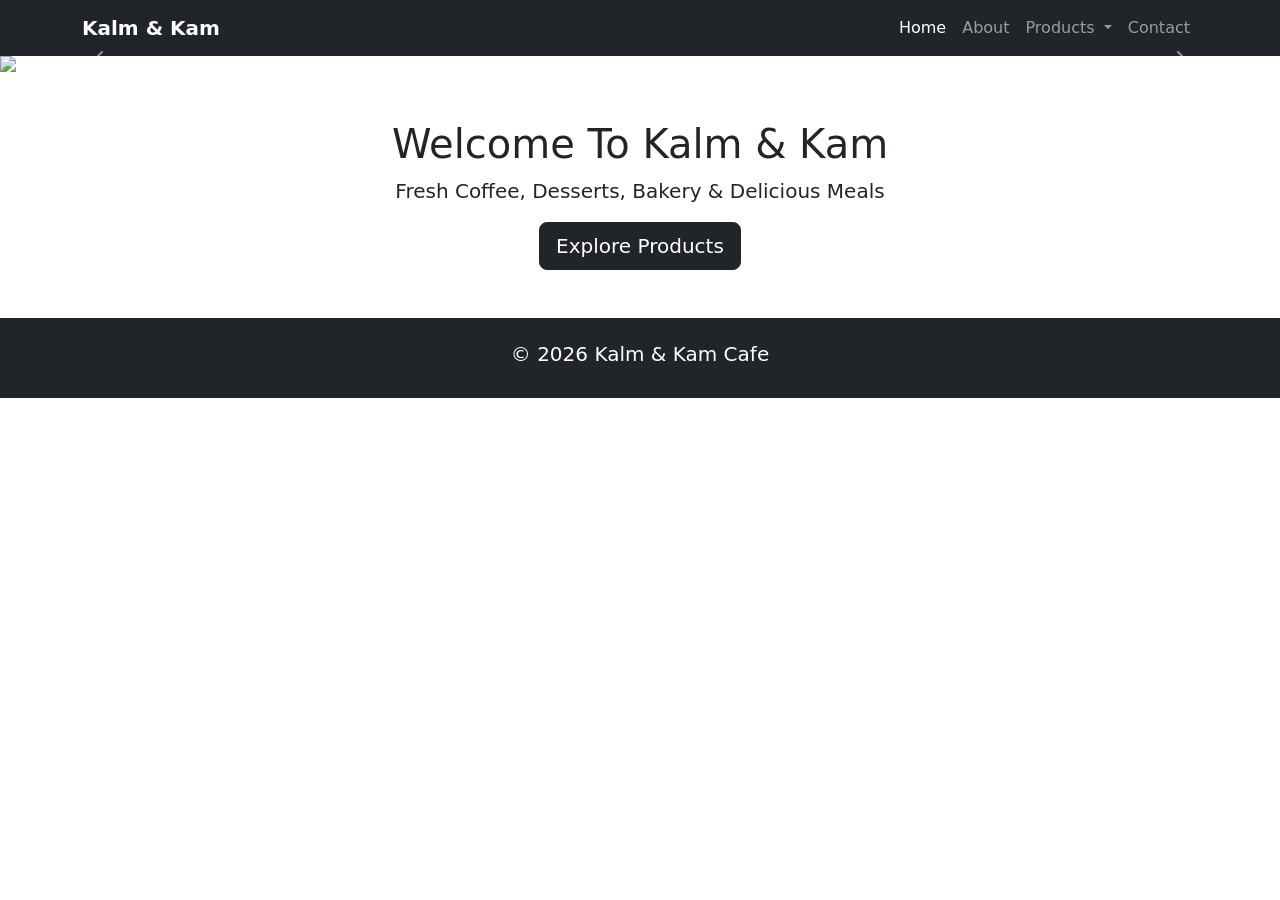
==== index.html @ 92d133d0 "Create index.html" ====
<!DOCTYPE html>
<html lang="en">

<head>

<meta charset="UTF-8">

<meta name="viewport"
content="width=device-width, initial-scale=1.0">

<title>Kalm & Kam Cafe</title>

<link href="https://cdn.jsdelivr.net/npm/bootstrap@5.3.3/dist/css/bootstrap.min.css"
rel="stylesheet">

<link rel="stylesheet"
href="style.css">

</head>

<body>

<!-- NAVBAR -->

<nav class="navbar navbar-expand-lg navbar-dark bg-dark">

<div class="container">

<a class="navbar-brand fw-bold"
href="index.html">

Kalm & Kam

</a>

<button class="navbar-toggler"
type="button"
data-bs-toggle="collapse"
data-bs-target="#menu">

<span class="navbar-toggler-icon"></span>

</button>

<div class="collapse navbar-collapse"
id="menu">

<ul class="navbar-nav ms-auto">

<li class="nav-item">

<a class="nav-link active"
href="index.html">

Home

</a>

</li>

<li class="nav-item">

<a class="nav-link"
href="about.html">

About

</a>

</li>

<li class="nav-item dropdown">

<a class="nav-link dropdown-toggle"
href="products.html"
role="button"
data-bs-toggle="dropdown">

Products

</a>

<ul class="dropdown-menu dropdown-menu-dark p-3">

<li>

<h5 class="text-warning text-center">

Our Menu

</h5>

</li>

<li>
<hr class="dropdown-divider">
</li>

<li>

<table class="table table-dark table-bordered text-center">

<tr>
<th>Product</th>
<th>Price</th>
</tr>

<tr>
<td>Cheesecake</td>
<td>Rs.250</td>
</tr>

<tr>
<td>Latte</td>
<td>Rs.200</td>
</tr>

<tr>
<td>Pizza</td>
<td>Rs.350</td>
</tr>

<tr>
<td>Burger</td>
<td>Rs.280</td>
</tr>

</table>

</li>

<li>

<a href="products.html"
class="btn btn-warning w-100">

View Products

</a>

</li>

</ul>

</li>

<li class="nav-item">

<a class="nav-link"
href="contact.html">

Contact

</a>

</li>

</ul>

</div>

</div>

</nav>

<!-- CAROUSEL -->

<div id="slider"
class="carousel slide"
data-bs-ride="carousel">

<div class="carousel-inner">

<div class="carousel-item active">

<img src="https://images.unsplash.com/photo-1495474472287-4d71bcdd2085?q=80&w=1600"
class="d-block w-100 slider-img">

<div class="carousel-caption">

<h1>Fresh Coffee</h1>

<p>Premium Coffee Experience</p>

</div>

</div>

<div class="carousel-item">

<img src="https://images.unsplash.com/photo-1519864600265-abb23847ef2c?q=80&w=1600"
class="d-block w-100 slider-img">

<div class="carousel-caption">

<h1>Delicious Cakes</h1>

<p>Fresh Bakery Products</p>

</div>

</div>

<div class="carousel-item">

<img src="https://images.unsplash.com/photo-1563805042-7684c019e1cb?q=80&w=1600"
class="d-block w-100 slider-img">

<div class="carousel-caption">

<h1>Fruit Ice Cream</h1>

<p>Cold & Fresh Desserts</p>

</div>

</div>

</div>

<button class="carousel-control-prev"
type="button"
data-bs-target="#slider"
data-bs-slide="prev">

<span class="carousel-control-prev-icon"></span>

</button>

<button class="carousel-control-next"
type="button"
data-bs-target="#slider"
data-bs-slide="next">

<span class="carousel-control-next-icon"></span>

</button>

</div>

<!-- WELCOME -->

<section class="container py-5 text-center">

<h1>Welcome To Kalm & Kam</h1>

<p class="lead">

Fresh Coffee, Desserts,
Bakery & Delicious Meals

</p>

<a href="products.html"
class="btn btn-dark btn-lg">

Explore Products

</a>

</section>

<!-- FOOTER -->

<footer class="bg-dark text-white text-center p-4">

<h5>© 2026 Kalm & Kam Cafe</h5>

</footer>

<script src="https://cdn.jsdelivr.net/npm/bootstrap@5.3.3/dist/js/bootstrap.bundle.min.js"></script>

</body>

</html>
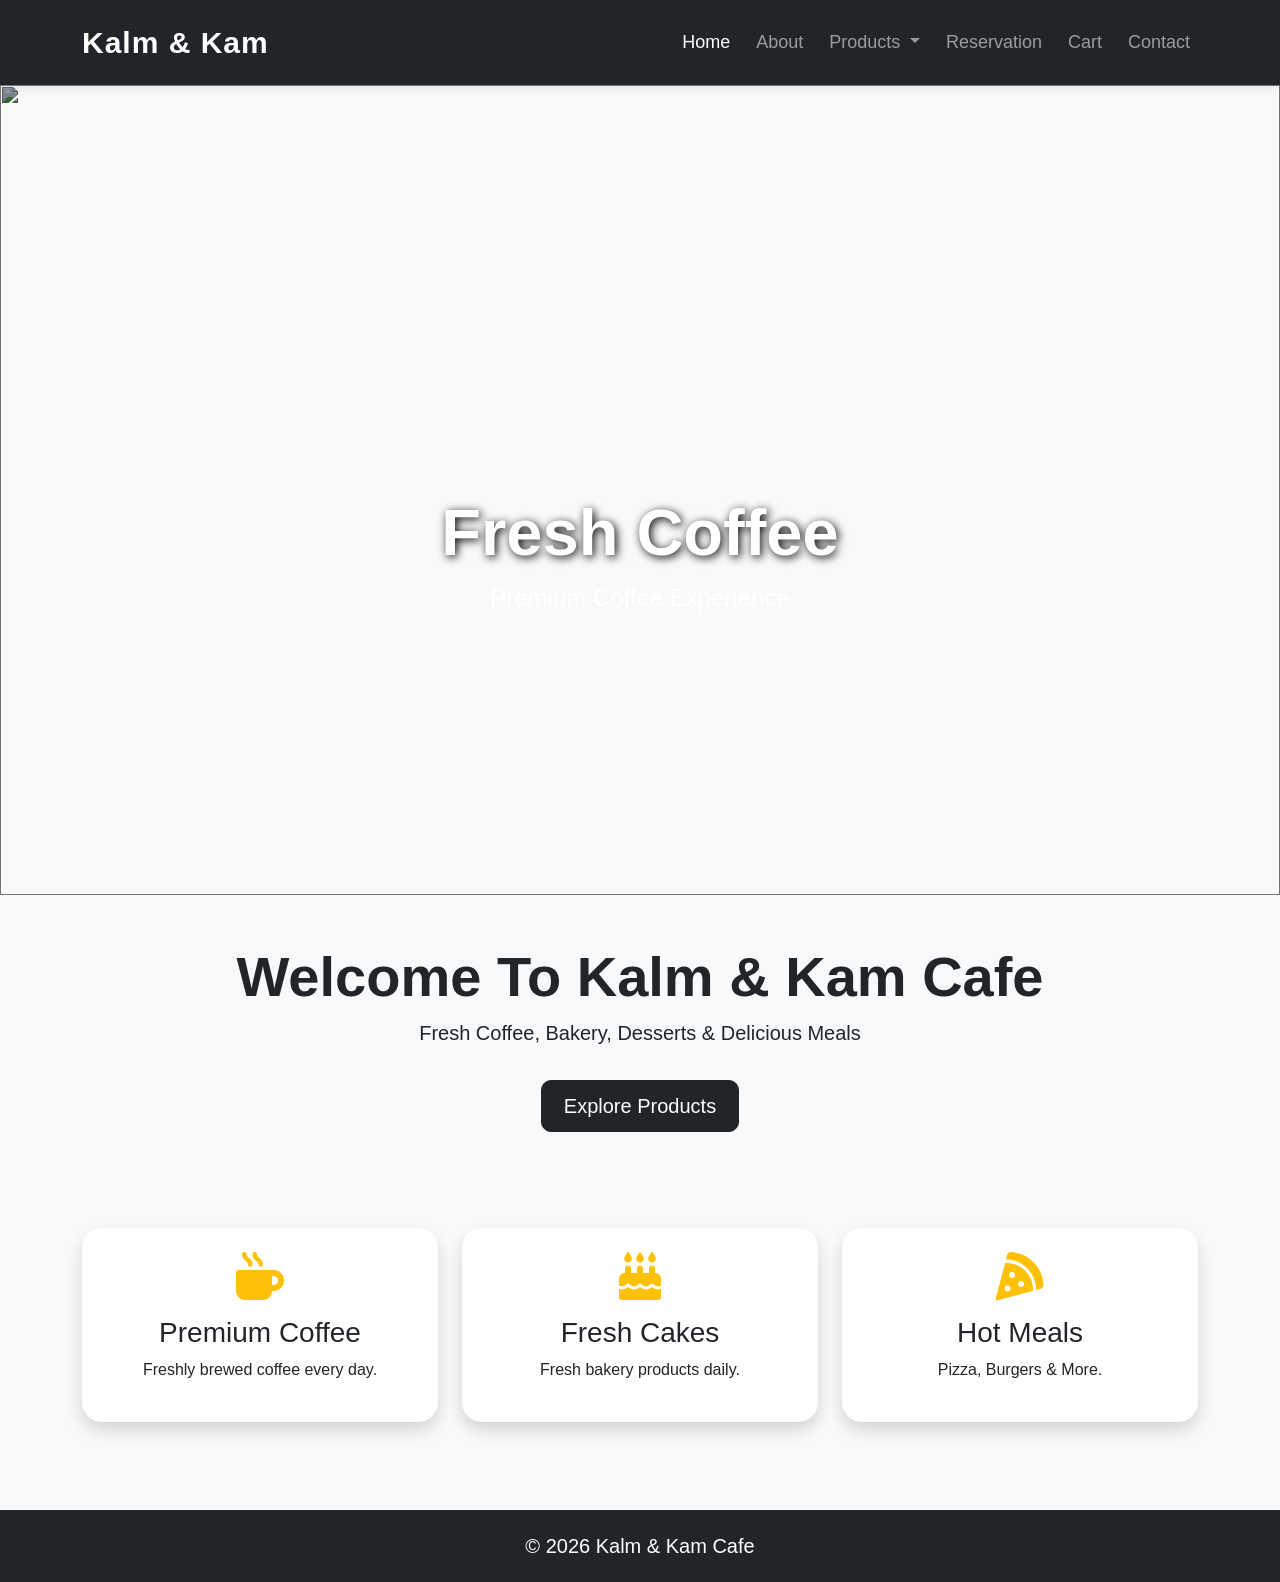
==== commit e98583d8: "Add files via upload" ====
--- a/index.html
+++ b/index.html
@@ -1,275 +1,328 @@
-<!DOCTYPE html>
-<html lang="en">
-
-<head>
-
-<meta charset="UTF-8">
-
-<meta name="viewport"
-content="width=device-width, initial-scale=1.0">
-
-<title>Kalm & Kam Cafe</title>
-
-<link href="https://cdn.jsdelivr.net/npm/bootstrap@5.3.3/dist/css/bootstrap.min.css"
-rel="stylesheet">
-
-<link rel="stylesheet"
-href="style.css">
-
-</head>
-
-<body>
-
-<!-- NAVBAR -->
-
-<nav class="navbar navbar-expand-lg navbar-dark bg-dark">
-
-<div class="container">
-
-<a class="navbar-brand fw-bold"
-href="index.html">
-
-Kalm & Kam
-
-</a>
-
-<button class="navbar-toggler"
-type="button"
-data-bs-toggle="collapse"
-data-bs-target="#menu">
-
-<span class="navbar-toggler-icon"></span>
-
-</button>
-
-<div class="collapse navbar-collapse"
-id="menu">
-
-<ul class="navbar-nav ms-auto">
-
-<li class="nav-item">
-
-<a class="nav-link active"
-href="index.html">
-
-Home
-
-</a>
-
-</li>
-
-<li class="nav-item">
-
-<a class="nav-link"
-href="about.html">
-
-About
-
-</a>
-
-</li>
-
-<li class="nav-item dropdown">
-
-<a class="nav-link dropdown-toggle"
-href="products.html"
-role="button"
-data-bs-toggle="dropdown">
-
-Products
-
-</a>
-
-<ul class="dropdown-menu dropdown-menu-dark p-3">
-
-<li>
-
-<h5 class="text-warning text-center">
-
-Our Menu
-
-</h5>
-
-</li>
-
-<li>
-<hr class="dropdown-divider">
-</li>
-
-<li>
-
-<table class="table table-dark table-bordered text-center">
-
-<tr>
-<th>Product</th>
-<th>Price</th>
-</tr>
-
-<tr>
-<td>Cheesecake</td>
-<td>Rs.250</td>
-</tr>
-
-<tr>
-<td>Latte</td>
-<td>Rs.200</td>
-</tr>
-
-<tr>
-<td>Pizza</td>
-<td>Rs.350</td>
-</tr>
-
-<tr>
-<td>Burger</td>
-<td>Rs.280</td>
-</tr>
-
-</table>
-
-</li>
-
-<li>
-
-<a href="products.html"
-class="btn btn-warning w-100">
-
-View Products
-
-</a>
-
-</li>
-
-</ul>
-
-</li>
-
-<li class="nav-item">
-
-<a class="nav-link"
-href="contact.html">
-
-Contact
-
-</a>
-
-</li>
-
-</ul>
-
-</div>
-
-</div>
-
-</nav>
-
-<!-- CAROUSEL -->
-
-<div id="slider"
-class="carousel slide"
-data-bs-ride="carousel">
-
-<div class="carousel-inner">
-
-<div class="carousel-item active">
-
-<img src="https://images.unsplash.com/photo-1495474472287-4d71bcdd2085?q=80&w=1600"
-class="d-block w-100 slider-img">
-
-<div class="carousel-caption">
-
-<h1>Fresh Coffee</h1>
-
-<p>Premium Coffee Experience</p>
-
-</div>
-
-</div>
-
-<div class="carousel-item">
-
-<img src="https://images.unsplash.com/photo-1519864600265-abb23847ef2c?q=80&w=1600"
-class="d-block w-100 slider-img">
-
-<div class="carousel-caption">
-
-<h1>Delicious Cakes</h1>
-
-<p>Fresh Bakery Products</p>
-
-</div>
-
-</div>
-
-<div class="carousel-item">
-
-<img src="https://images.unsplash.com/photo-1563805042-7684c019e1cb?q=80&w=1600"
-class="d-block w-100 slider-img">
-
-<div class="carousel-caption">
-
-<h1>Fruit Ice Cream</h1>
-
-<p>Cold & Fresh Desserts</p>
-
-</div>
-
-</div>
-
-</div>
-
-<button class="carousel-control-prev"
-type="button"
-data-bs-target="#slider"
-data-bs-slide="prev">
-
-<span class="carousel-control-prev-icon"></span>
-
-</button>
-
-<button class="carousel-control-next"
-type="button"
-data-bs-target="#slider"
-data-bs-slide="next">
-
-<span class="carousel-control-next-icon"></span>
-
-</button>
-
-</div>
-
-<!-- WELCOME -->
-
-<section class="container py-5 text-center">
-
-<h1>Welcome To Kalm & Kam</h1>
-
-<p class="lead">
-
-Fresh Coffee, Desserts,
-Bakery & Delicious Meals
-
-</p>
-
-<a href="products.html"
-class="btn btn-dark btn-lg">
-
-Explore Products
-
-</a>
-
-</section>
-
-<!-- FOOTER -->
-
-<footer class="bg-dark text-white text-center p-4">
-
-<h5>© 2026 Kalm & Kam Cafe</h5>
-
-</footer>
-
-<script src="https://cdn.jsdelivr.net/npm/bootstrap@5.3.3/dist/js/bootstrap.bundle.min.js"></script>
-
-</body>
-
-</html>
+<!DOCTYPE html>
+<html lang="en">
+
+<head>
+
+<meta charset="UTF-8">
+<meta name="viewport" content="width=device-width, initial-scale=1.0">
+
+<title>Kalm & Kam Cafe</title>
+
+<link href="https://cdn.jsdelivr.net/npm/bootstrap@5.3.3/dist/css/bootstrap.min.css" rel="stylesheet">
+
+<link rel="stylesheet" href="style.css">
+
+<link rel="stylesheet"
+href="https://cdnjs.cloudflare.com/ajax/libs/font-awesome/6.5.1/css/all.min.css">
+
+</head>
+
+<body>
+
+<!-- NAVBAR -->
+
+<nav class="navbar navbar-expand-lg navbar-dark bg-dark">
+
+<div class="container">
+
+<a class="navbar-brand fw-bold" href="index.html">
+Kalm & Kam
+</a>
+
+<button class="navbar-toggler"
+type="button"
+data-bs-toggle="collapse"
+data-bs-target="#menu">
+
+<span class="navbar-toggler-icon"></span>
+
+</button>
+
+<div class="collapse navbar-collapse" id="menu">
+
+<ul class="navbar-nav ms-auto">
+
+<li class="nav-item">
+<a class="nav-link active" href="index.html">
+Home
+</a>
+</li>
+
+<li class="nav-item">
+<a class="nav-link" href="about.html">
+About
+</a>
+</li>
+
+<!-- PRODUCTS DROPDOWN -->
+
+<li class="nav-item dropdown">
+
+<a class="nav-link dropdown-toggle"
+href="#"
+role="button"
+data-bs-toggle="dropdown">
+
+Products
+
+</a>
+
+<ul class="dropdown-menu dropdown-menu-dark p-3">
+
+<li>
+
+<h5 class="text-warning text-center">
+Our Menu
+</h5>
+
+</li>
+
+<li>
+<hr class="dropdown-divider">
+</li>
+
+<li>
+
+<table class="table table-dark table-bordered text-center">
+
+<tr>
+<th>Product</th>
+<th>Price</th>
+</tr>
+
+<tr>
+<td>Cheesecake</td>
+<td>₹250</td>
+</tr>
+
+<tr>
+<td>Latte</td>
+<td>₹200</td>
+</tr>
+
+<tr>
+<td>Pizza</td>
+<td>₹350</td>
+</tr>
+
+<tr>
+<td>Burger</td>
+<td>₹280</td>
+</tr>
+
+<tr>
+<td>Ice Cream</td>
+<td>₹170</td>
+</tr>
+
+</table>
+
+</li>
+
+<li>
+
+<a href="products.html"
+class="btn btn-warning w-100">
+
+View Products
+
+</a>
+
+</li>
+
+</ul>
+
+</li>
+
+<li class="nav-item">
+<a class="nav-link" href="reservation.html">
+Reservation
+</a>
+</li>
+
+<li class="nav-item">
+<a class="nav-link" href="cart.html">
+Cart
+</a>
+</li>
+
+<li class="nav-item">
+<a class="nav-link" href="contact.html">
+Contact
+</a>
+</li>
+
+</ul>
+
+</div>
+
+</div>
+
+</nav>
+
+<!-- SLIDER -->
+
+<div id="slider"
+class="carousel slide"
+data-bs-ride="carousel">
+
+<div class="carousel-inner">
+
+<div class="carousel-item active">
+
+<img src="https://images.unsplash.com/photo-1495474472287-4d71bcdd2085?q=80&w=1600"
+class="d-block w-100 slider-img">
+
+<div class="carousel-caption">
+
+<h1>Fresh Coffee</h1>
+
+<p>Premium Coffee Experience</p>
+
+</div>
+
+</div>
+
+<div class="carousel-item">
+
+<img src="https://images.unsplash.com/photo-1519864600265-abb23847ef2c?q=80&w=1600"
+class="d-block w-100 slider-img">
+
+<div class="carousel-caption">
+
+<h1>Fresh Cakes</h1>
+
+<p>Delicious Bakery Products</p>
+
+</div>
+
+</div>
+
+<div class="carousel-item">
+
+<img src="https://images.unsplash.com/photo-1563805042-7684c019e1cb?q=80&w=1600"
+class="d-block w-100 slider-img">
+
+<div class="carousel-caption">
+
+<h1>Ice Creams</h1>
+
+<p>Fresh & Cold Desserts</p>
+
+</div>
+
+</div>
+
+</div>
+
+<button class="carousel-control-prev"
+type="button"
+data-bs-target="#slider"
+data-bs-slide="prev">
+
+<span class="carousel-control-prev-icon"></span>
+
+</button>
+
+<button class="carousel-control-next"
+type="button"
+data-bs-target="#slider"
+data-bs-slide="next">
+
+<span class="carousel-control-next-icon"></span>
+
+</button>
+
+</div>
+
+<!-- WELCOME -->
+
+<section class="container py-5 text-center">
+
+<h1 class="display-4 fw-bold">
+Welcome To Kalm & Kam Cafe
+</h1>
+
+<p class="lead">
+Fresh Coffee, Bakery, Desserts & Delicious Meals
+</p>
+
+<a href="products.html"
+class="btn btn-dark btn-lg mt-3">
+
+Explore Products
+
+</a>
+
+</section>
+
+<!-- FEATURES -->
+
+<section class="container py-5">
+
+<div class="row g-4">
+
+<div class="col-md-4">
+
+<div class="card shadow h-100 text-center p-4">
+
+<i class="fas fa-mug-hot fa-3x text-warning mb-3"></i>
+
+<h3>Premium Coffee</h3>
+
+<p>
+Freshly brewed coffee every day.
+</p>
+
+</div>
+
+</div>
+
+<div class="col-md-4">
+
+<div class="card shadow h-100 text-center p-4">
+
+<i class="fas fa-cake-candles fa-3x text-warning mb-3"></i>
+
+<h3>Fresh Cakes</h3>
+
+<p>
+Fresh bakery products daily.
+</p>
+
+</div>
+
+</div>
+
+<div class="col-md-4">
+
+<div class="card shadow h-100 text-center p-4">
+
+<i class="fas fa-pizza-slice fa-3x text-warning mb-3"></i>
+
+<h3>Hot Meals</h3>
+
+<p>
+Pizza, Burgers & More.
+</p>
+
+</div>
+
+</div>
+
+</div>
+
+</section>
+
+<!-- FOOTER -->
+
+<footer class="bg-dark text-white text-center p-4">
+
+<h5>© 2026 Kalm & Kam Cafe</h5>
+
+</footer>
+
+<script src="https://cdn.jsdelivr.net/npm/bootstrap@5.3.3/dist/js/bootstrap.bundle.min.js"></script>
+
+</body>
+</html>
--- a/style.css
+++ b/style.css
@@ -0,0 +1,333 @@
+/* ==========================
+   GENERAL
+========================== */
+
+*{
+margin:0;
+padding:0;
+box-sizing:border-box;
+scroll-behavior:smooth;
+}
+
+body{
+font-family:'Segoe UI',sans-serif;
+background:#f8f9fa;
+overflow-x:hidden;
+}
+
+/* ==========================
+   NAVBAR
+========================== */
+
+.navbar{
+padding:15px 0;
+box-shadow:0 2px 10px rgba(0,0,0,0.1);
+}
+
+.navbar-brand{
+font-size:30px;
+font-weight:bold;
+letter-spacing:1px;
+}
+
+.nav-link{
+font-size:18px;
+margin-left:10px;
+transition:.4s;
+}
+
+.nav-link:hover{
+color:#ffc107 !important;
+}
+
+/* ==========================
+   DROPDOWN MENU
+========================== */
+
+.dropdown-menu{
+width:420px;
+border-radius:15px;
+}
+
+.dropdown-menu table{
+margin-bottom:10px;
+}
+
+.dropdown-menu th{
+background:#ffc107;
+color:#000;
+}
+
+/* ==========================
+   HERO BANNER
+========================== */
+
+.hero-banner{
+height:55vh;
+
+background:
+linear-gradient(
+rgba(0,0,0,0.6),
+rgba(0,0,0,0.6)
+),
+
+url('https://images.unsplash.com/photo-1495474472287-4d71bcdd2085?q=80&w=1600');
+
+background-size:cover;
+background-position:center;
+
+display:flex;
+justify-content:center;
+align-items:center;
+text-align:center;
+color:white;
+}
+
+.hero-banner h1{
+font-size:60px;
+font-weight:bold;
+text-shadow:2px 2px 10px black;
+}
+
+.hero-banner p{
+font-size:22px;
+}
+
+/* ==========================
+   SLIDER
+========================== */
+
+.slider-img{
+height:90vh;
+object-fit:cover;
+filter:brightness(60%);
+}
+
+.carousel-caption{
+bottom:30%;
+}
+
+.carousel-caption h1{
+font-size:65px;
+font-weight:bold;
+text-shadow:2px 2px 10px black;
+}
+
+.carousel-caption p{
+font-size:24px;
+}
+
+/* ==========================
+   CARDS
+========================== */
+
+.card{
+border:none;
+border-radius:20px;
+overflow:hidden;
+transition:.5s;
+}
+
+.card:hover{
+transform:translateY(-10px);
+box-shadow:0 10px 25px rgba(0,0,0,0.2);
+}
+
+.product-card img{
+height:250px;
+object-fit:cover;
+transition:.5s;
+}
+
+.product-card:hover img{
+transform:scale(1.1);
+}
+
+.card-body{
+padding:25px;
+}
+
+/* ==========================
+   TABLE
+========================== */
+
+.table{
+background:white;
+border-radius:15px;
+overflow:hidden;
+}
+
+.table th{
+vertical-align:middle;
+}
+
+.table td{
+vertical-align:middle;
+}
+
+/* ==========================
+   BUTTONS
+========================== */
+
+.btn{
+border-radius:10px;
+padding:10px 22px;
+transition:.4s;
+}
+
+.btn:hover{
+transform:scale(1.05);
+}
+
+/* ==========================
+   FORMS
+========================== */
+
+.form-control{
+height:50px;
+border-radius:10px;
+}
+
+textarea.form-control{
+height:140px;
+resize:none;
+}
+
+/* ==========================
+   CART BOX
+========================== */
+
+.cart-box{
+background:#fff;
+padding:30px;
+border-radius:20px;
+box-shadow:0 5px 20px rgba(0,0,0,0.1);
+}
+
+/* ==========================
+   PAYMENT BOX
+========================== */
+
+.payment-box{
+background:#fff;
+padding:30px;
+border-radius:20px;
+box-shadow:0 5px 20px rgba(0,0,0,0.1);
+}
+
+/* ==========================
+   RESERVATION BOX
+========================== */
+
+.reserve-box{
+background:#fff;
+padding:30px;
+border-radius:20px;
+box-shadow:0 5px 20px rgba(0,0,0,0.1);
+}
+
+/* ==========================
+   FEATURE SECTION
+========================== */
+
+.feature-box{
+background:white;
+padding:30px;
+border-radius:20px;
+box-shadow:0 5px 15px rgba(0,0,0,0.1);
+transition:.4s;
+}
+
+.feature-box:hover{
+transform:translateY(-10px);
+}
+
+.feature-box i{
+font-size:50px;
+color:#ffc107;
+margin-bottom:15px;
+}
+
+/* ==========================
+   FOOTER
+========================== */
+
+footer{
+margin-top:40px;
+}
+
+footer h5{
+margin:0;
+}
+
+/* ==========================
+   MAP
+========================== */
+
+iframe{
+border-radius:15px;
+}
+
+/* ==========================
+   RESPONSIVE
+========================== */
+
+@media(max-width:992px){
+
+.dropdown-menu{
+width:100%;
+}
+
+.hero-banner h1{
+font-size:45px;
+}
+
+.carousel-caption h1{
+font-size:40px;
+}
+
+}
+
+@media(max-width:768px){
+
+.slider-img{
+height:60vh;
+}
+
+.hero-banner{
+height:40vh;
+}
+
+.hero-banner h1{
+font-size:32px;
+}
+
+.hero-banner p{
+font-size:16px;
+}
+
+.carousel-caption{
+bottom:20%;
+}
+
+.carousel-caption h1{
+font-size:28px;
+}
+
+.carousel-caption p{
+font-size:15px;
+}
+
+.navbar-brand{
+font-size:24px;
+}
+
+.dropdown-menu{
+width:100%;
+}
+
+.product-card img{
+height:220px;
+}
+
+}
